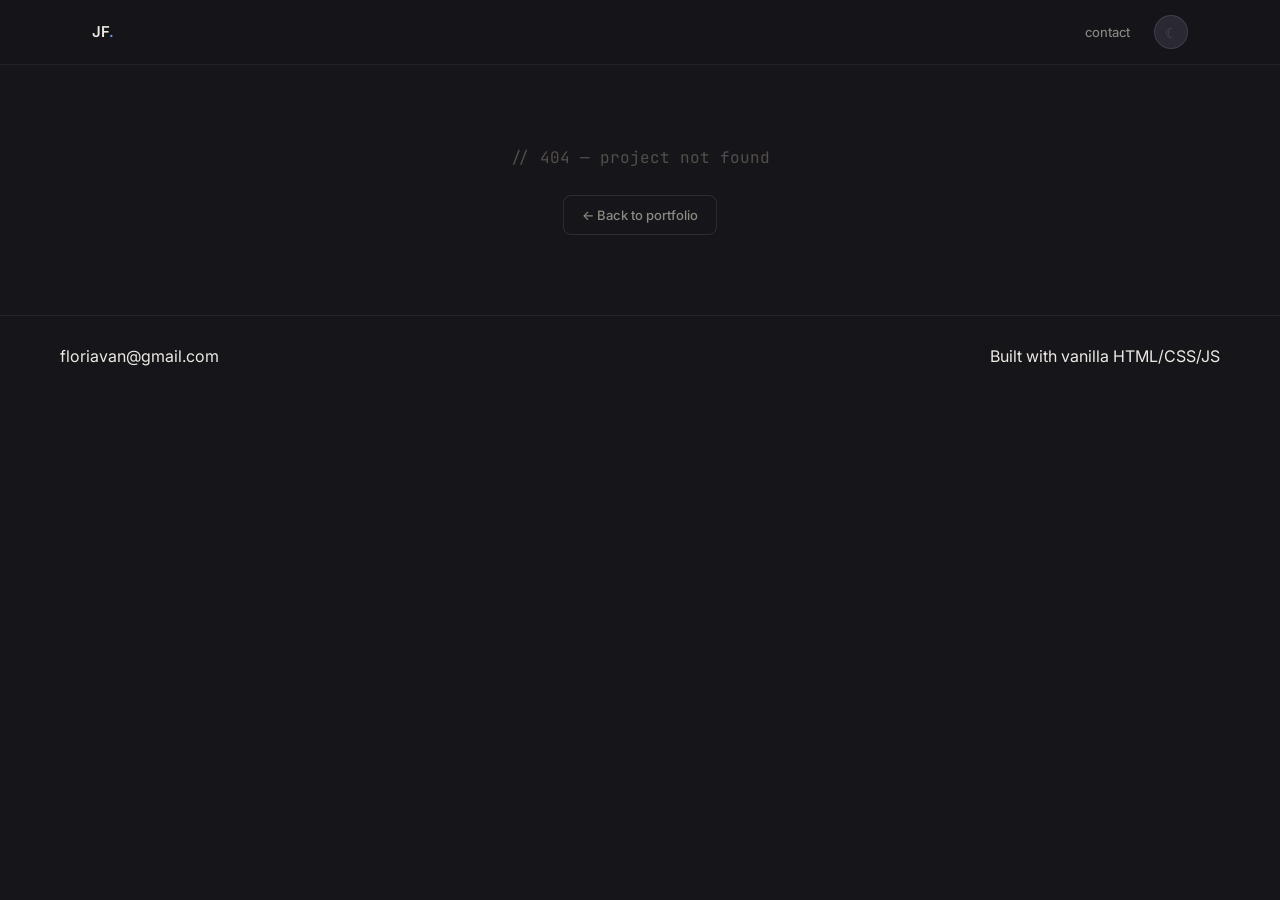
==== project.html @ 63c7fbb2 "Initial portfolio site" ====
<!DOCTYPE html>
<html lang="en" data-theme="dark">
<head>
  <meta charset="UTF-8" />
  <meta name="viewport" content="width=device-width, initial-scale=1.0" />
  <title>Project — Portfolio</title>
  <link rel="stylesheet" href="style.css" />
  <link rel="preconnect" href="https://fonts.googleapis.com" />
  <link href="https://fonts.googleapis.com/css2?family=Inter:wght@300;400;500;600&family=JetBrains+Mono:wght@400;500&display=swap" rel="stylesheet" />
</head>
<body>
  <header class="site-header">
    <div class="header-inner">
      <div class="logo">
        <a href="index.html" style="color:inherit;text-decoration:none">JF<span class="logo-dot">.</span></a>
      </div>
      <nav class="header-nav">
        <a href="mailto:floriavan@gmail.com" class="nav-link">contact</a>
        <button class="theme-toggle" id="themeToggle" aria-label="Toggle theme">
          <span class="theme-icon sun">&#9728;</span>
          <span class="theme-icon moon">&#9790;</span>
        </button>
      </nav>
    </div>
  </header>

  <main id="projectDetail">
    <!-- Injected by JS -->
  </main>

  <footer class="site-footer">
    <div class="footer-inner">
      <span class="footer-mono">floriavan@gmail.com</span>
      <span class="footer-copy">Built with vanilla HTML/CSS/JS</span>
    </div>
  </footer>

  <script src="data.js"></script>
  <script src="project.js"></script>
</body>
</html>
---- style.css ----
/* ── Variables ── */
:root {
  --bg: #f8f7f4;
  --bg-2: #f0ede8;
  --surface: #ffffff;
  --surface-2: #f4f2ee;
  --border: rgba(0,0,0,0.07);
  --border-strong: rgba(0,0,0,0.12);
  --text: #1a1814;
  --text-2: #6b6560;
  --text-3: #a8a39d;
  --accent: #1d4ed8;
  --accent-soft: #eff3ff;
  --tag-bg: rgba(29,78,216,0.07);
  --mono: 'JetBrains Mono', monospace;
  --sans: 'Inter', sans-serif;
  --radius: 16px;
  --radius-sm: 8px;
  --shadow: 0 1px 2px rgba(0,0,0,0.04), 0 4px 12px rgba(0,0,0,0.05);
  --shadow-hover: 0 8px 32px rgba(0,0,0,0.10);
  --transition: 0.22s cubic-bezier(0.4,0,0.2,1);
}

[data-theme="dark"] {
  --bg: #16151a;
  --bg-2: #1d1c22;
  --surface: #211f27;
  --surface-2: #2a2833;
  --border: rgba(255,255,255,0.06);
  --border-strong: rgba(255,255,255,0.1);
  --text: #ece9e3;
  --text-2: #8c8882;
  --text-3: #524f4a;
  --accent: #6b8cff;
  --accent-soft: rgba(107,140,255,0.1);
  --tag-bg: rgba(107,140,255,0.1);
  --shadow: 0 1px 2px rgba(0,0,0,0.2), 0 4px 16px rgba(0,0,0,0.25);
  --shadow-hover: 0 8px 40px rgba(0,0,0,0.4);
}

/* ── Reset ── */
*, *::before, *::after { box-sizing: border-box; margin: 0; padding: 0; }
html { font-size: 16px; scroll-behavior: smooth; }
body {
  font-family: var(--sans);
  background: var(--bg);
  color: var(--text);
  line-height: 1.6;
  min-height: 100vh;
  transition: background var(--transition), color var(--transition);
  -webkit-font-smoothing: antialiased;
}
a { color: inherit; text-decoration: none; }
button { cursor: pointer; border: none; background: none; font-family: inherit; }

/* ── Header ── */
.site-header {
  position: sticky;
  top: 0;
  z-index: 100;
  backdrop-filter: blur(20px);
  -webkit-backdrop-filter: blur(20px);
  background: color-mix(in srgb, var(--bg) 85%, transparent);
  border-bottom: 1px solid var(--border);
}
.header-inner {
  max-width: 1160px;
  margin: 0 auto;
  padding: 0 32px;
  height: 64px;
  display: flex;
  align-items: center;
  justify-content: space-between;
}
.logo {
  font-size: 15px;
  font-weight: 600;
  letter-spacing: -0.01em;
  color: var(--text);
}
.logo-dot { color: var(--accent); }
.header-nav { display: flex; align-items: center; gap: 24px; }
.nav-link {
  font-size: 13px;
  color: var(--text-2);
  transition: color var(--transition);
  font-weight: 450;
}
.nav-link:hover { color: var(--text); }

/* ── Theme toggle ── */
.theme-toggle {
  width: 34px;
  height: 34px;
  border-radius: 50%;
  border: 1px solid var(--border-strong);
  display: flex;
  align-items: center;
  justify-content: center;
  font-size: 14px;
  color: var(--text-3);
  background: var(--surface-2);
  transition: all var(--transition);
}
.theme-toggle:hover { color: var(--text); border-color: var(--text-3); }
[data-theme="dark"] .sun { display: none; }
[data-theme="light"] .moon { display: none; }

/* ── Hero ── */
.hero {
  padding: 96px 32px 72px;
}
.hero-inner { max-width: 1160px; margin: 0 auto; }
.hero-eyebrow {
  font-size: 12px;
  font-weight: 500;
  color: var(--text-3);
  letter-spacing: 0.08em;
  text-transform: uppercase;
  margin-bottom: 20px;
}
.hero-title {
  font-size: clamp(42px, 6vw, 80px);
  font-weight: 300;
  letter-spacing: -0.04em;
  line-height: 1.05;
  margin-bottom: 20px;
  color: var(--text);
}
.hero-title em {
  font-style: normal;
  color: var(--accent);
}
.hero-sub {
  font-size: 16px;
  color: var(--text-2);
  max-width: 480px;
  line-height: 1.65;
  font-weight: 400;
  margin-bottom: 56px;
}
.hero-stats {
  display: flex;
  align-items: flex-end;
  gap: 40px;
}
.stat { display: flex; flex-direction: column; gap: 3px; }
.stat-num {
  font-size: 26px;
  font-weight: 300;
  color: var(--text);
  letter-spacing: -0.03em;
  line-height: 1;
}
.stat-label {
  font-size: 11px;
  color: var(--text-3);
  text-transform: uppercase;
  letter-spacing: 0.07em;
  font-weight: 500;
}
.stat-divider {
  width: 1px;
  height: 28px;
  background: var(--border-strong);
  margin-bottom: 4px;
}

/* ── Filter bar ── */
.filter-bar {
  padding: 0 32px 40px;
}
.filter-inner {
  max-width: 1160px;
  margin: 0 auto;
  display: flex;
  gap: 6px;
  flex-wrap: wrap;
}
.filter-btn {
  padding: 6px 15px;
  border-radius: 100px;
  font-size: 12px;
  font-weight: 500;
  color: var(--text-2);
  border: 1px solid var(--border-strong);
  background: transparent;
  transition: all var(--transition);
  letter-spacing: 0.01em;
}
.filter-btn:hover { color: var(--text); border-color: var(--text-3); }
.filter-btn.active {
  background: var(--text);
  border-color: var(--text);
  color: var(--bg);
}

/* ── Project grid ── */
.grid-section {
  padding: 0 32px 96px;
}
.project-grid {
  max-width: 1160px;
  margin: 0 auto;
  display: grid;
  grid-template-columns: repeat(3, 1fr);
  gap: 16px;
}
@media (max-width: 960px) { .project-grid { grid-template-columns: repeat(2, 1fr); } }
@media (max-width: 600px) { .project-grid { grid-template-columns: 1fr; } }

/* ── Project card ── */
.card {
  background: var(--surface);
  border: 1px solid var(--border);
  border-radius: var(--radius);
  overflow: hidden;
  box-shadow: var(--shadow);
  transition: transform var(--transition), box-shadow var(--transition);
  cursor: pointer;
  display: flex;
  flex-direction: column;
}
.card:hover {
  transform: translateY(-3px);
  box-shadow: var(--shadow-hover);
}
.card-thumb {
  height: 172px;
  position: relative;
  overflow: hidden;
}
.card-thumb-bg {
  width: 100%;
  height: 100%;
  display: flex;
  align-items: center;
  justify-content: center;
}
.thumb-icon {
  font-size: 40px;
  opacity: 0.85;
}
.thumb-label {
  position: absolute;
  bottom: 12px;
  right: 14px;
  font-family: var(--mono);
  font-size: 10px;
  color: rgba(255,255,255,0.45);
  letter-spacing: 0.04em;
}
[data-theme="light"] .thumb-label { color: rgba(0,0,0,0.3); }

.card-body { padding: 22px; flex: 1; display: flex; flex-direction: column; gap: 9px; }
.card-meta { display: flex; align-items: center; gap: 8px; }
.card-type {
  font-size: 10px;
  font-weight: 600;
  color: var(--accent);
  text-transform: uppercase;
  letter-spacing: 0.08em;
}
.card-dot { width: 2px; height: 2px; border-radius: 50%; background: var(--text-3); }
.card-date { font-size: 11px; color: var(--text-3); }
.card-title {
  font-size: 16px;
  font-weight: 600;
  color: var(--text);
  line-height: 1.35;
  letter-spacing: -0.01em;
}
.card-desc {
  font-size: 13px;
  color: var(--text-2);
  line-height: 1.65;
  flex: 1;
}
.card-tags { display: flex; gap: 5px; flex-wrap: wrap; margin-top: 2px; }
.tag {
  padding: 3px 8px;
  border-radius: 5px;
  font-size: 10px;
  font-weight: 500;
  color: var(--accent);
  background: var(--tag-bg);
  letter-spacing: 0.02em;
}
.card-footer {
  padding: 14px 22px;
  border-top: 1px solid var(--border);
  display: flex;
  align-items: center;
  justify-content: space-between;
}
.card-links { display: flex; gap: 5px; }
.card-arrow {
  font-size: 14px;
  color: var(--text-3);
  transition: color var(--transition), transform var(--transition);
}
.card:hover .card-arrow { color: var(--text); transform: translateX(3px); }

/* ── Thumb palettes ── */
.thumb-blue   { background: linear-gradient(140deg, #1e3a8a 0%, #3b82f6 100%); }
.thumb-purple { background: linear-gradient(140deg, #2e1065 0%, #8b5cf6 100%); }
.thumb-teal   { background: linear-gradient(140deg, #134e4a 0%, #2dd4bf 100%); }
.thumb-green  { background: linear-gradient(140deg, #14532d 0%, #4ade80 100%); }
.thumb-rose   { background: linear-gradient(140deg, #4c0519 0%, #fb7185 100%); }
.thumb-amber  { background: linear-gradient(140deg, #451a03 0%, #f59e0b 100%); }
.thumb-slate  { background: linear-gradient(140deg, #0f172a 0%, #475569 100%); }
.thumb-indigo { background: linear-gradient(140deg, #1e1b4b 0%, #818cf8 100%); }

[data-theme="light"] .thumb-blue   { background: linear-gradient(140deg, #dbeafe 0%, #93c5fd 100%); }
[data-theme="light"] .thumb-purple { background: linear-gradient(140deg, #ede9fe 0%, #c4b5fd 100%); }
[data-theme="light"] .thumb-teal   { background: linear-gradient(140deg, #ccfbf1 0%, #5eead4 100%); }
[data-theme="light"] .thumb-green  { background: linear-gradient(140deg, #dcfce7 0%, #86efac 100%); }
[data-theme="light"] .thumb-rose   { background: linear-gradient(140deg, #ffe4e6 0%, #fda4af 100%); }
[data-theme="light"] .thumb-amber  { background: linear-gradient(140deg, #fef3c7 0%, #fcd34d 100%); }
[data-theme="light"] .thumb-slate  { background: linear-gradient(140deg, #f1f5f9 0%, #94a3b8 100%); }
[data-theme="light"] .thumb-indigo { background: linear-gradient(140deg, #e0e7ff 0%, #a5b4fc 100%); }

/* ── Footer ── */
.site-footer {
  border-top: 1px solid var(--border);
  padding: 28px 32px;
}
.footer-inner {
  max-width: 1160px;
  margin: 0 auto;
  display: flex;
  align-items: center;
  justify-content: space-between;
}
.footer-text { font-size: 12px; color: var(--text-3); }

/* ── Nav icon ── */
.nav-icon {
  display: flex;
  align-items: center;
  color: var(--text-3);
  transition: color var(--transition);
}
.nav-icon:hover { color: var(--text); }

/* ── About section ── */
.about-section {
  border-top: 1px solid var(--border);
  padding: 80px 32px 96px;
}
.about-inner {
  max-width: 1160px;
  margin: 0 auto;
  display: grid;
  grid-template-columns: 1fr 1fr;
  gap: 64px;
  align-items: start;
}
.section-label {
  font-size: 11px;
  font-weight: 600;
  color: var(--text-3);
  text-transform: uppercase;
  letter-spacing: 0.1em;
  margin-bottom: 20px;
}
.about-title {
  font-size: clamp(28px, 3.5vw, 44px);
  font-weight: 300;
  letter-spacing: -0.03em;
  line-height: 1.15;
  margin-bottom: 20px;
  color: var(--text);
}
.about-text {
  font-size: 14px;
  color: var(--text-2);
  line-height: 1.8;
  margin-bottom: 14px;
  max-width: 480px;
}
.contact-links {
  display: flex;
  gap: 10px;
  flex-wrap: wrap;
  margin-top: 28px;
}
.contact-chip {
  display: inline-flex;
  align-items: center;
  gap: 7px;
  padding: 8px 14px;
  border-radius: 100px;
  border: 1px solid var(--border-strong);
  font-size: 12px;
  font-weight: 500;
  color: var(--text-2);
  background: var(--surface);
  transition: all var(--transition);
}
.contact-chip:hover {
  border-color: var(--accent);
  color: var(--accent);
  background: var(--accent-soft);
}

/* ── Stack panel ── */
.stack-panel { display: flex; flex-direction: column; gap: 28px; }
.stack-group { display: flex; flex-direction: column; gap: 10px; }
.stack-group-label {
  font-size: 12px;
  font-weight: 500;
  color: var(--text-3);
}
.stack-tags { display: flex; flex-wrap: wrap; gap: 6px; }
.stag {
  padding: 5px 11px;
  border-radius: 6px;
  font-size: 12px;
  font-weight: 450;
  color: var(--text-2);
  background: var(--surface-2);
  border: 1px solid var(--border);
  transition: all var(--transition);
}
.stag:hover {
  color: var(--accent);
  border-color: var(--accent);
  background: var(--accent-soft);
}
.stag-cert {
  color: var(--text);
  border-color: var(--border-strong);
  font-weight: 500;
}
.stag-cert::before {
  content: '✦ ';
  font-size: 9px;
  color: var(--accent);
}

@media (max-width: 768px) {
  .about-inner { grid-template-columns: 1fr; gap: 40px; }
  .about-section { padding: 56px 20px 64px; }
}

/* ── Detail page ── */
.detail-hero {
  padding: 72px 32px 48px;
  border-bottom: 1px solid var(--border);
}
.detail-hero-inner { max-width: 880px; margin: 0 auto; }
.back-link {
  display: inline-flex;
  align-items: center;
  gap: 6px;
  font-size: 12px;
  font-weight: 500;
  color: var(--text-3);
  margin-bottom: 36px;
  transition: color var(--transition);
  letter-spacing: 0.01em;
}
.back-link:hover { color: var(--text); }
.detail-type {
  font-size: 11px;
  font-weight: 600;
  color: var(--accent);
  text-transform: uppercase;
  letter-spacing: 0.1em;
  margin-bottom: 14px;
}
.detail-title {
  font-size: clamp(30px, 4vw, 52px);
  font-weight: 300;
  letter-spacing: -0.03em;
  line-height: 1.1;
  margin-bottom: 18px;
  color: var(--text);
}
.detail-desc {
  font-size: 16px;
  color: var(--text-2);
  max-width: 640px;
  line-height: 1.7;
  margin-bottom: 32px;
}
.detail-actions { display: flex; gap: 10px; flex-wrap: wrap; }
.btn {
  display: inline-flex;
  align-items: center;
  gap: 6px;
  padding: 9px 18px;
  border-radius: var(--radius-sm);
  font-size: 13px;
  font-weight: 500;
  transition: all var(--transition);
}
.btn-primary {
  background: var(--text);
  color: var(--bg);
  border: 1px solid var(--text);
}
.btn-primary:hover { opacity: 0.82; }
.btn-ghost {
  background: transparent;
  color: var(--text-2);
  border: 1px solid var(--border-strong);
}
.btn-ghost:hover { border-color: var(--text-3); color: var(--text); }

.detail-content { padding: 52px 32px 96px; }
.detail-content-inner {
  max-width: 880px;
  margin: 0 auto;
  display: grid;
  grid-template-columns: 1fr 260px;
  gap: 48px;
}
.detail-main h2 {
  font-size: 13px;
  font-weight: 600;
  color: var(--text-3);
  text-transform: uppercase;
  letter-spacing: 0.08em;
  margin-bottom: 14px;
  margin-top: 36px;
}
.detail-main h2:first-child { margin-top: 0; }
.detail-main p {
  font-size: 14px;
  color: var(--text-2);
  line-height: 1.8;
  margin-bottom: 16px;
}
.detail-main ul { list-style: none; padding: 0; margin-bottom: 16px; }
.detail-main ul li {
  font-size: 14px;
  color: var(--text-2);
  padding: 7px 0 7px 18px;
  position: relative;
  line-height: 1.7;
  border-bottom: 1px solid var(--border);
}
.detail-main ul li:last-child { border-bottom: none; }
.detail-main ul li::before {
  content: '';
  position: absolute;
  left: 0;
  top: 17px;
  width: 5px;
  height: 1px;
  background: var(--accent);
}

.detail-sidebar { display: flex; flex-direction: column; gap: 16px; }
.sidebar-card {
  background: var(--surface);
  border: 1px solid var(--border);
  border-radius: var(--radius-sm);
  padding: 20px;
}
.sidebar-card h3 {
  font-size: 10px;
  font-weight: 600;
  color: var(--text-3);
  text-transform: uppercase;
  letter-spacing: 0.1em;
  margin-bottom: 14px;
}
.tech-list { display: flex; flex-wrap: wrap; gap: 5px; }
.metric-row {
  display: flex;
  justify-content: space-between;
  align-items: center;
  padding: 8px 0;
  border-bottom: 1px solid var(--border);
  font-size: 13px;
}
.metric-row:last-child { border-bottom: none; }
.metric-key { color: var(--text-3); font-size: 12px; }
.metric-val { color: var(--text); font-weight: 500; font-size: 13px; }

/* ── Responsive ── */
@media (max-width: 768px) {
  .hero { padding: 56px 20px 48px; }
  .filter-bar { padding: 0 20px 28px; }
  .grid-section { padding: 0 20px 64px; }
  .detail-hero { padding: 48px 20px 36px; }
  .detail-content { padding: 36px 20px 64px; }
  .detail-content-inner { grid-template-columns: 1fr; }
  .detail-sidebar { order: -1; flex-direction: row; flex-wrap: wrap; }
  .sidebar-card { flex: 1; min-width: 200px; }
  .header-inner { padding: 0 20px; }
}

/* ── Animations ── */
@keyframes fadeUp {
  from { opacity: 0; transform: translateY(12px); }
  to   { opacity: 1; transform: translateY(0); }
}
.card {
  animation: fadeUp 0.35s ease both;
}
.card:nth-child(1) { animation-delay: 0.04s; }
.card:nth-child(2) { animation-delay: 0.08s; }
.card:nth-child(3) { animation-delay: 0.12s; }
.card:nth-child(4) { animation-delay: 0.16s; }
.card:nth-child(5) { animation-delay: 0.20s; }
.card:nth-child(6) { animation-delay: 0.24s; }
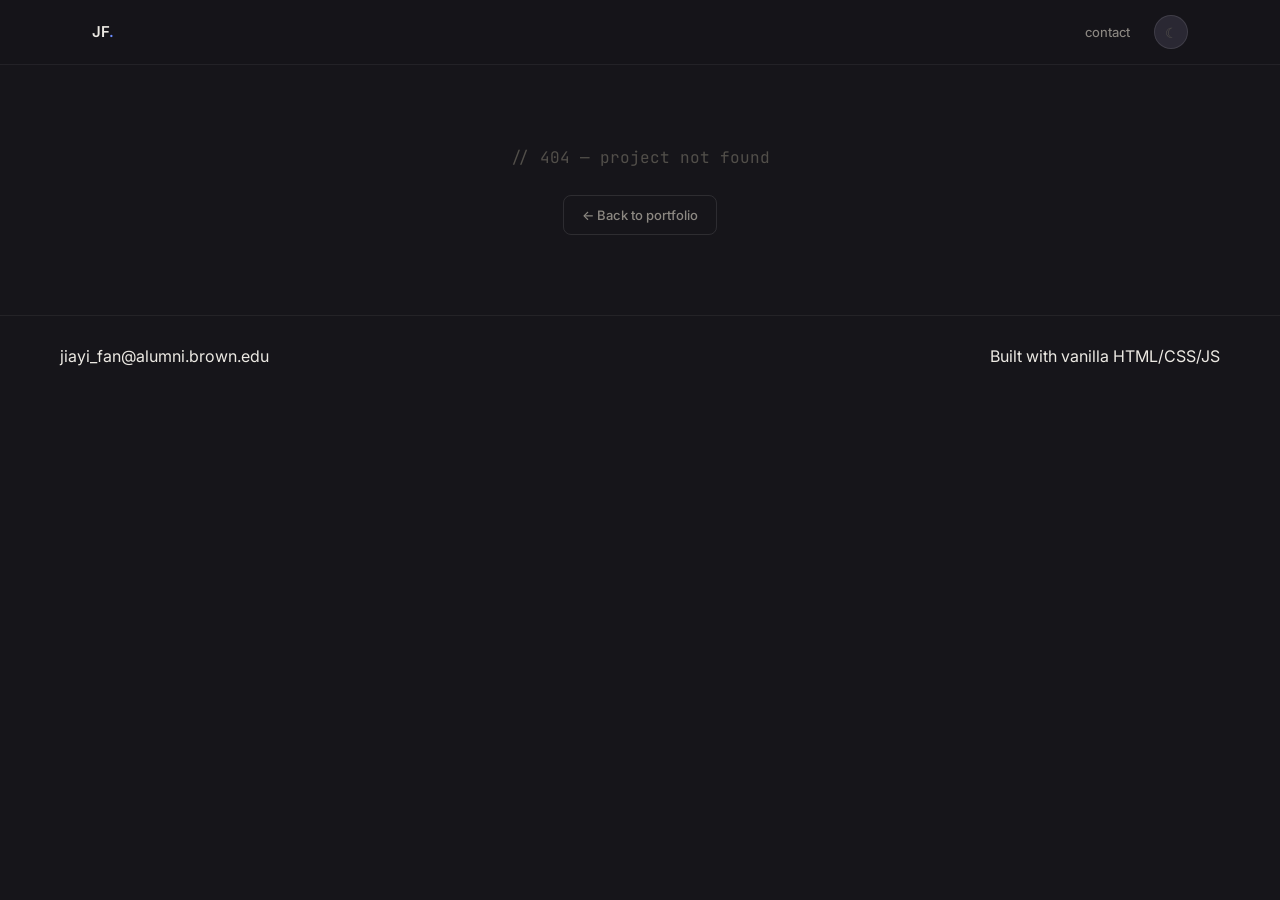
==== commit c6c66d78: "Update contact: Brown email, add LinkedIn" ====
--- a/project.html
+++ b/project.html
@@ -15,7 +15,7 @@
         <a href="index.html" style="color:inherit;text-decoration:none">JF<span class="logo-dot">.</span></a>
       </div>
       <nav class="header-nav">
-        <a href="mailto:floriavan@gmail.com" class="nav-link">contact</a>
+        <a href="mailto:jiayi_fan@alumni.brown.edu" class="nav-link">contact</a>
         <button class="theme-toggle" id="themeToggle" aria-label="Toggle theme">
           <span class="theme-icon sun">&#9728;</span>
           <span class="theme-icon moon">&#9790;</span>
@@ -30,7 +30,7 @@
 
   <footer class="site-footer">
     <div class="footer-inner">
-      <span class="footer-mono">floriavan@gmail.com</span>
+      <span class="footer-mono">jiayi_fan@alumni.brown.edu</span>
       <span class="footer-copy">Built with vanilla HTML/CSS/JS</span>
     </div>
   </footer>
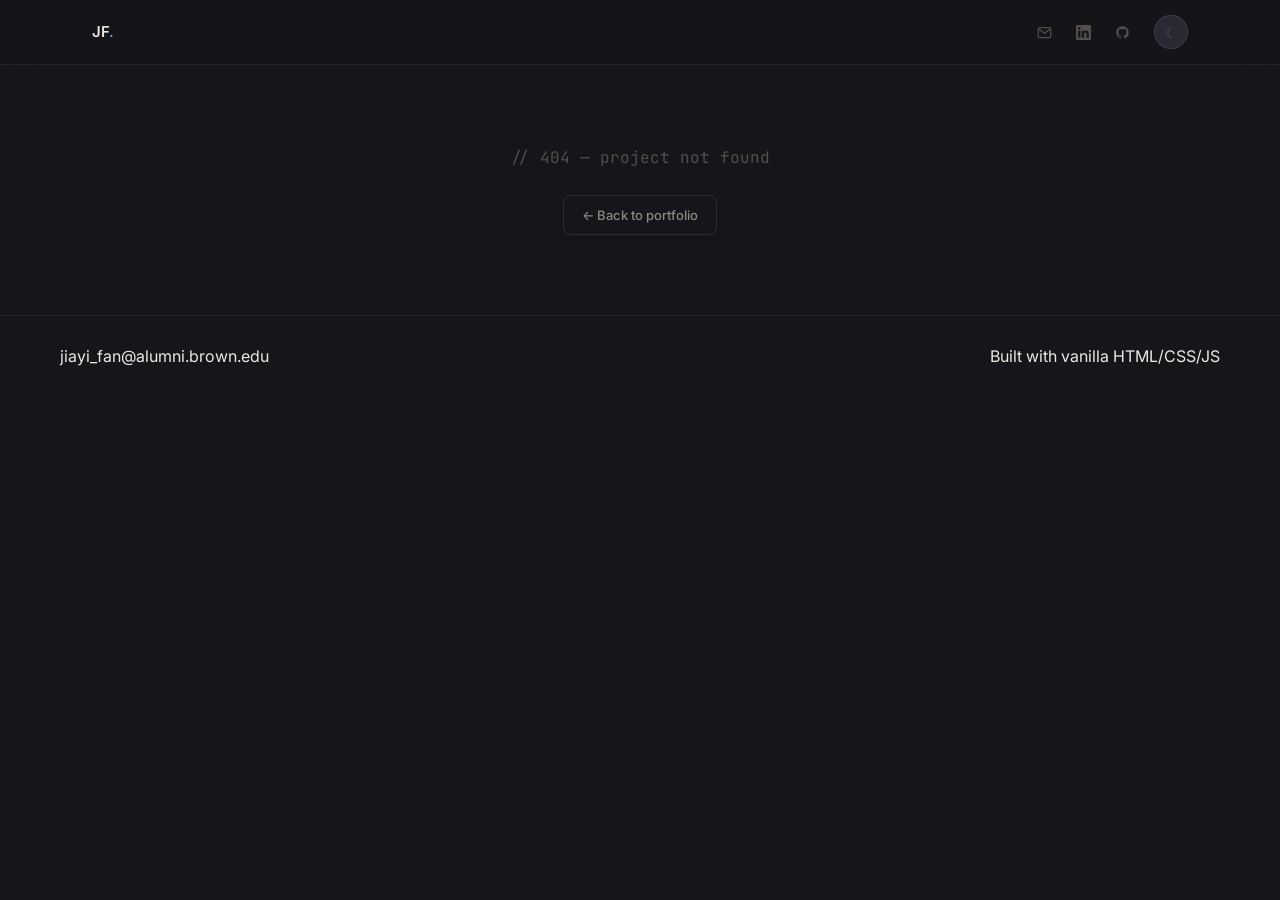
==== commit 3ddaa892: "Move contacts to header, remove project count stat" ====
--- a/project.html
+++ b/project.html
@@ -15,7 +15,15 @@
         <a href="index.html" style="color:inherit;text-decoration:none">JF<span class="logo-dot">.</span></a>
       </div>
       <nav class="header-nav">
-        <a href="mailto:jiayi_fan@alumni.brown.edu" class="nav-link">contact</a>
+        <a href="mailto:jiayi_fan@alumni.brown.edu" class="nav-link nav-icon" aria-label="Email">
+          <svg width="15" height="15" viewBox="0 0 24 24" fill="none" stroke="currentColor" stroke-width="2"><path d="M4 4h16c1.1 0 2 .9 2 2v12c0 1.1-.9 2-2 2H4c-1.1 0-2-.9-2-2V6c0-1.1.9-2 2-2z"/><polyline points="22,6 12,13 2,6"/></svg>
+        </a>
+        <a href="https://www.linkedin.com/in/jiayifan26/" target="_blank" class="nav-link nav-icon" aria-label="LinkedIn">
+          <svg width="15" height="15" viewBox="0 0 24 24" fill="currentColor"><path d="M20.447 20.452h-3.554v-5.569c0-1.328-.027-3.037-1.852-3.037-1.853 0-2.136 1.445-2.136 2.939v5.667H9.351V9h3.414v1.561h.046c.477-.9 1.637-1.85 3.37-1.85 3.601 0 4.267 2.37 4.267 5.455v6.286zM5.337 7.433a2.062 2.062 0 01-2.063-2.065 2.064 2.064 0 112.063 2.065zm1.782 13.019H3.555V9h3.564v11.452zM22.225 0H1.771C.792 0 0 .774 0 1.729v20.542C0 23.227.792 24 1.771 24h20.451C23.2 24 24 23.227 24 22.271V1.729C24 .774 23.2 0 22.222 0h.003z"/></svg>
+        </a>
+        <a href="https://github.com/jfan4926" target="_blank" class="nav-link nav-icon" aria-label="GitHub">
+          <svg width="15" height="15" viewBox="0 0 24 24" fill="currentColor"><path d="M12 2C6.477 2 2 6.484 2 12.017c0 4.425 2.865 8.18 6.839 9.504.5.092.682-.217.682-.483 0-.237-.008-.868-.013-1.703-2.782.605-3.369-1.343-3.369-1.343-.454-1.158-1.11-1.466-1.11-1.466-.908-.62.069-.608.069-.608 1.003.07 1.531 1.032 1.531 1.032.892 1.53 2.341 1.088 2.91.832.092-.647.35-1.088.636-1.338-2.22-.253-4.555-1.113-4.555-4.951 0-1.093.39-1.988 1.029-2.688-.103-.253-.446-1.272.098-2.65 0 0 .84-.27 2.75 1.026A9.564 9.564 0 0112 6.844c.85.004 1.705.115 2.504.337 1.909-1.296 2.747-1.027 2.747-1.027.546 1.379.202 2.398.1 2.651.64.7 1.028 1.595 1.028 2.688 0 3.848-2.339 4.695-4.566 4.943.359.309.678.92.678 1.855 0 1.338-.012 2.419-.012 2.747 0 .268.18.58.688.482A10.019 10.019 0 0022 12.017C22 6.484 17.522 2 12 2z"/></svg>
+        </a>
         <button class="theme-toggle" id="themeToggle" aria-label="Toggle theme">
           <span class="theme-icon sun">&#9728;</span>
           <span class="theme-icon moon">&#9790;</span>
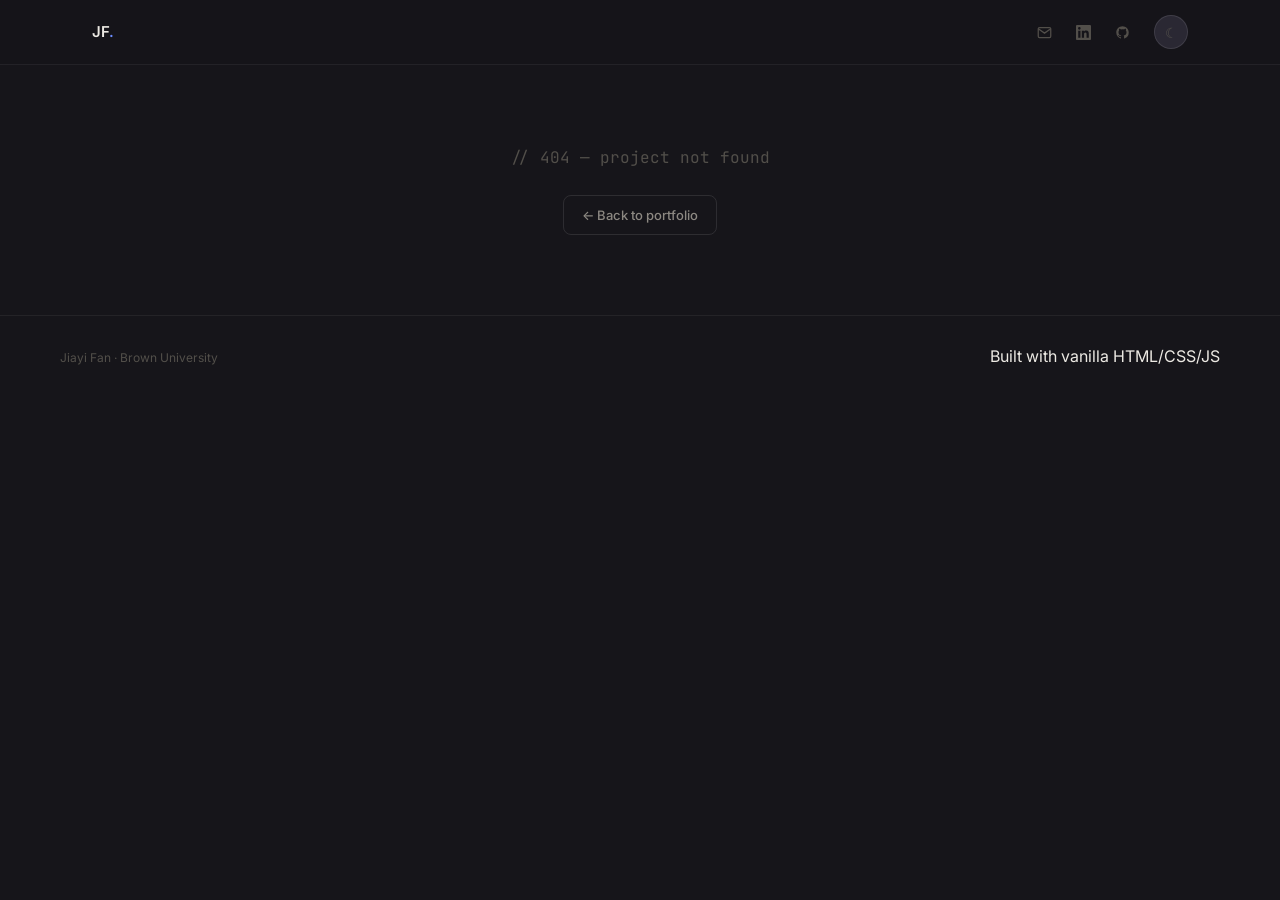
==== commit 29609588: "Hide email text, update About bio from LinkedIn" ====
--- a/project.html
+++ b/project.html
@@ -38,7 +38,7 @@
 
   <footer class="site-footer">
     <div class="footer-inner">
-      <span class="footer-mono">jiayi_fan@alumni.brown.edu</span>
+      <span class="footer-text">Jiayi Fan · Brown University</span>
       <span class="footer-copy">Built with vanilla HTML/CSS/JS</span>
     </div>
   </footer>
--- a/style.css
+++ b/style.css
@@ -428,11 +428,24 @@
   border-color: var(--accent);
   background: var(--accent-soft);
 }
+/* per-group tints */
+[data-group="lang"]  .stag { background: rgba(99,102,241,0.07);  border-color: rgba(99,102,241,0.18);  color: #6366f1; }
+[data-group="data"]  .stag { background: rgba(14,165,233,0.07);  border-color: rgba(14,165,233,0.18);  color: #0ea5e9; }
+[data-group="ml"]    .stag { background: rgba(16,185,129,0.07);  border-color: rgba(16,185,129,0.18);  color: #10b981; }
+[data-group="infra"] .stag { background: rgba(245,158,11,0.07);  border-color: rgba(245,158,11,0.18);  color: #d97706; }
+
+[data-theme="dark"] [data-group="lang"]  .stag { background: rgba(99,102,241,0.12);  border-color: rgba(99,102,241,0.25); }
+[data-theme="dark"] [data-group="data"]  .stag { background: rgba(14,165,233,0.12);  border-color: rgba(14,165,233,0.25); }
+[data-theme="dark"] [data-group="ml"]    .stag { background: rgba(16,185,129,0.12);  border-color: rgba(16,185,129,0.25); }
+[data-theme="dark"] [data-group="infra"] .stag { background: rgba(245,158,11,0.12);  border-color: rgba(245,158,11,0.25); }
+
 .stag-cert {
   color: var(--text);
   border-color: var(--border-strong);
   font-weight: 500;
-}
+  text-decoration: none;
+}
+.stag-cert:hover { opacity: 0.8; }
 .stag-cert::before {
   content: '✦ ';
   font-size: 9px;
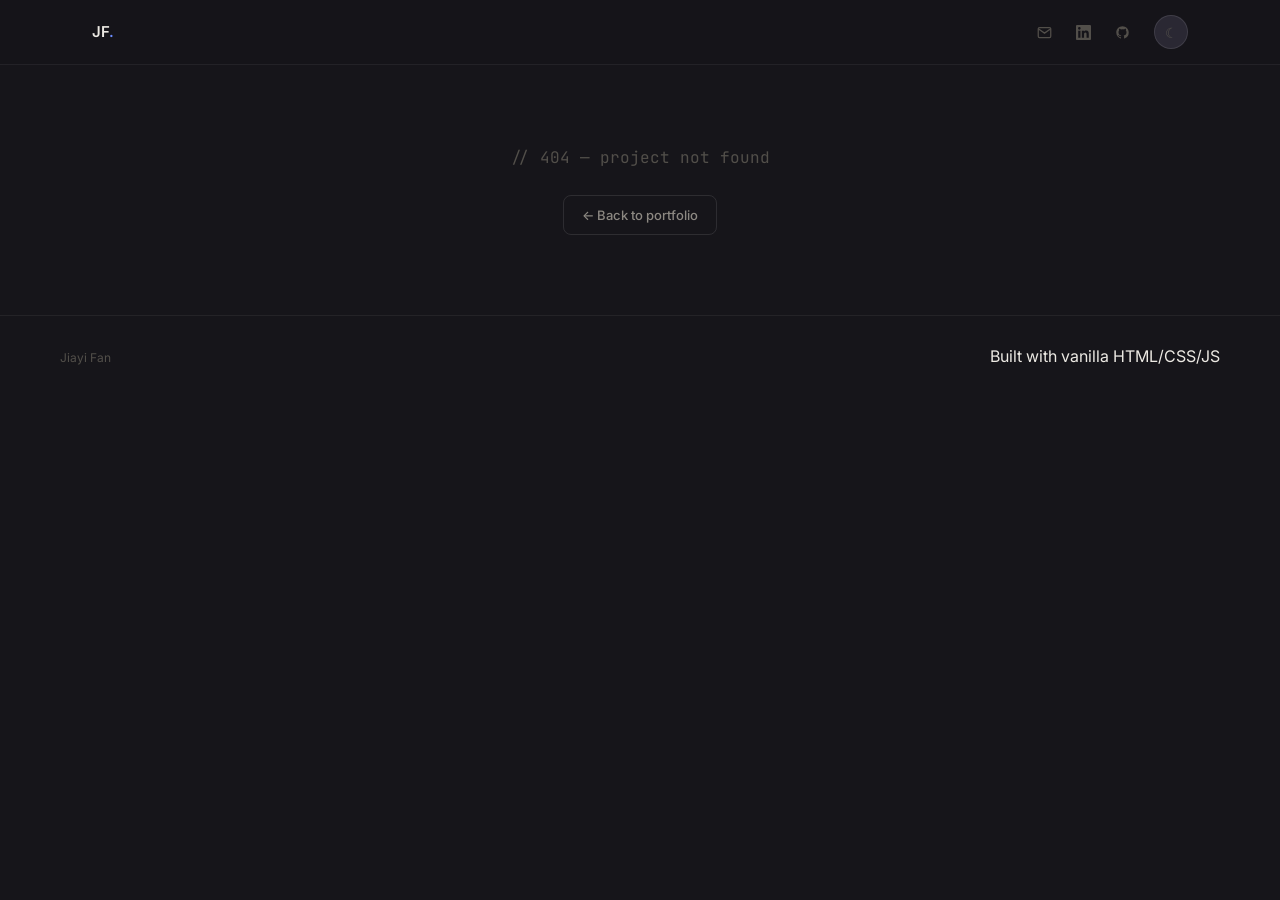
==== commit bc767e32: "Remove Brown University from footer" ====
--- a/project.html
+++ b/project.html
@@ -38,7 +38,7 @@
 
   <footer class="site-footer">
     <div class="footer-inner">
-      <span class="footer-text">Jiayi Fan · Brown University</span>
+      <span class="footer-text">Jiayi Fan</span>
       <span class="footer-copy">Built with vanilla HTML/CSS/JS</span>
     </div>
   </footer>
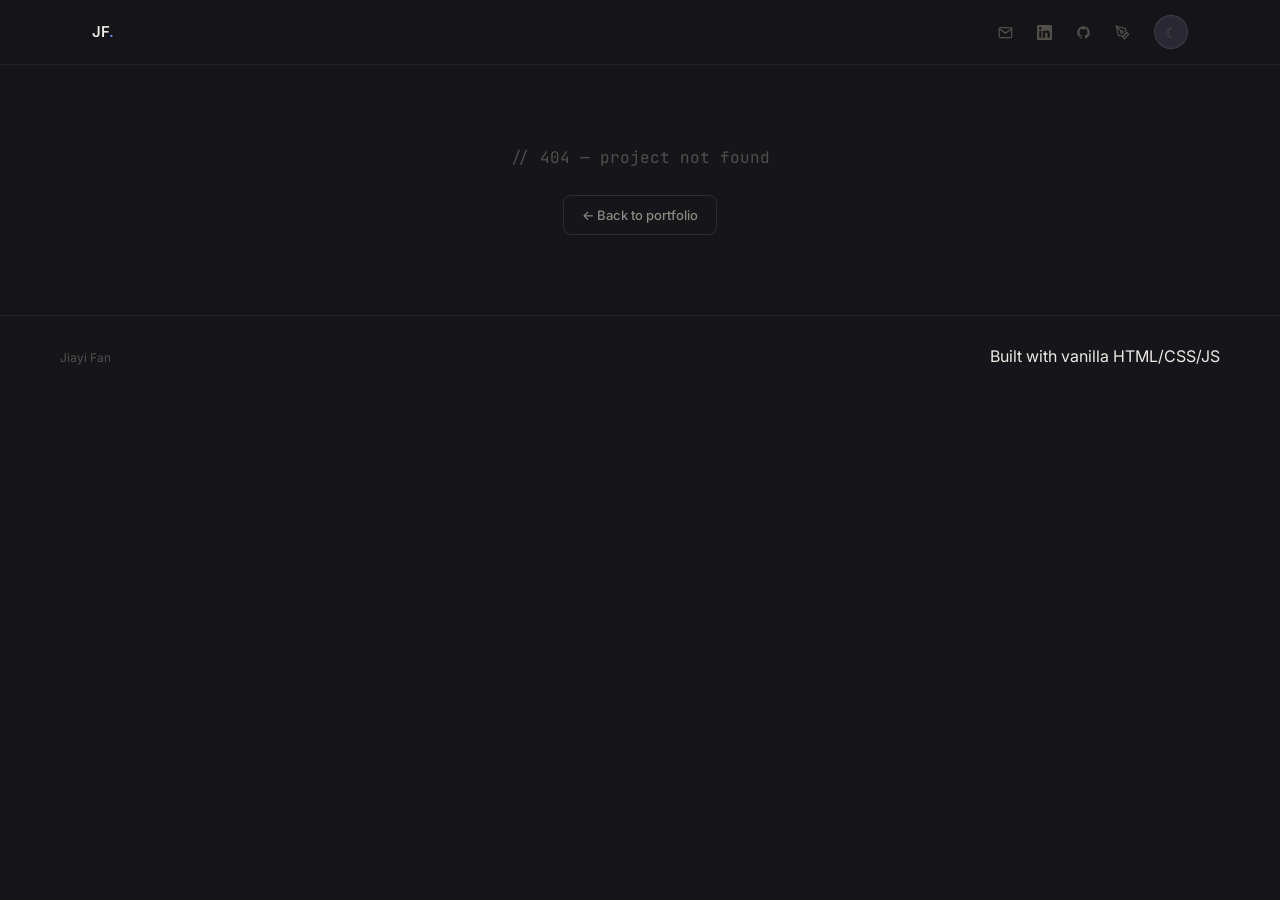
==== commit c35a1f3f: "Add blog link to header nav" ====
--- a/project.html
+++ b/project.html
@@ -24,6 +24,9 @@
         <a href="https://github.com/jfan4926" target="_blank" class="nav-link nav-icon" aria-label="GitHub">
           <svg width="15" height="15" viewBox="0 0 24 24" fill="currentColor"><path d="M12 2C6.477 2 2 6.484 2 12.017c0 4.425 2.865 8.18 6.839 9.504.5.092.682-.217.682-.483 0-.237-.008-.868-.013-1.703-2.782.605-3.369-1.343-3.369-1.343-.454-1.158-1.11-1.466-1.11-1.466-.908-.62.069-.608.069-.608 1.003.07 1.531 1.032 1.531 1.032.892 1.53 2.341 1.088 2.91.832.092-.647.35-1.088.636-1.338-2.22-.253-4.555-1.113-4.555-4.951 0-1.093.39-1.988 1.029-2.688-.103-.253-.446-1.272.098-2.65 0 0 .84-.27 2.75 1.026A9.564 9.564 0 0112 6.844c.85.004 1.705.115 2.504.337 1.909-1.296 2.747-1.027 2.747-1.027.546 1.379.202 2.398.1 2.651.64.7 1.028 1.595 1.028 2.688 0 3.848-2.339 4.695-4.566 4.943.359.309.678.92.678 1.855 0 1.338-.012 2.419-.012 2.747 0 .268.18.58.688.482A10.019 10.019 0 0022 12.017C22 6.484 17.522 2 12 2z"/></svg>
         </a>
+        <a href="https://theparnassus.xyz/" target="_blank" class="nav-link nav-icon" aria-label="Blog">
+          <svg width="15" height="15" viewBox="0 0 24 24" fill="none" stroke="currentColor" stroke-width="2" stroke-linecap="round" stroke-linejoin="round"><path d="M12 19l7-7 3 3-7 7-3-3z"/><path d="M18 13l-1.5-7.5L2 2l3.5 14.5L13 18l5-5z"/><path d="M2 2l7.586 7.586"/><circle cx="11" cy="11" r="2"/></svg>
+        </a>
         <button class="theme-toggle" id="themeToggle" aria-label="Toggle theme">
           <span class="theme-icon sun">&#9728;</span>
           <span class="theme-icon moon">&#9790;</span>
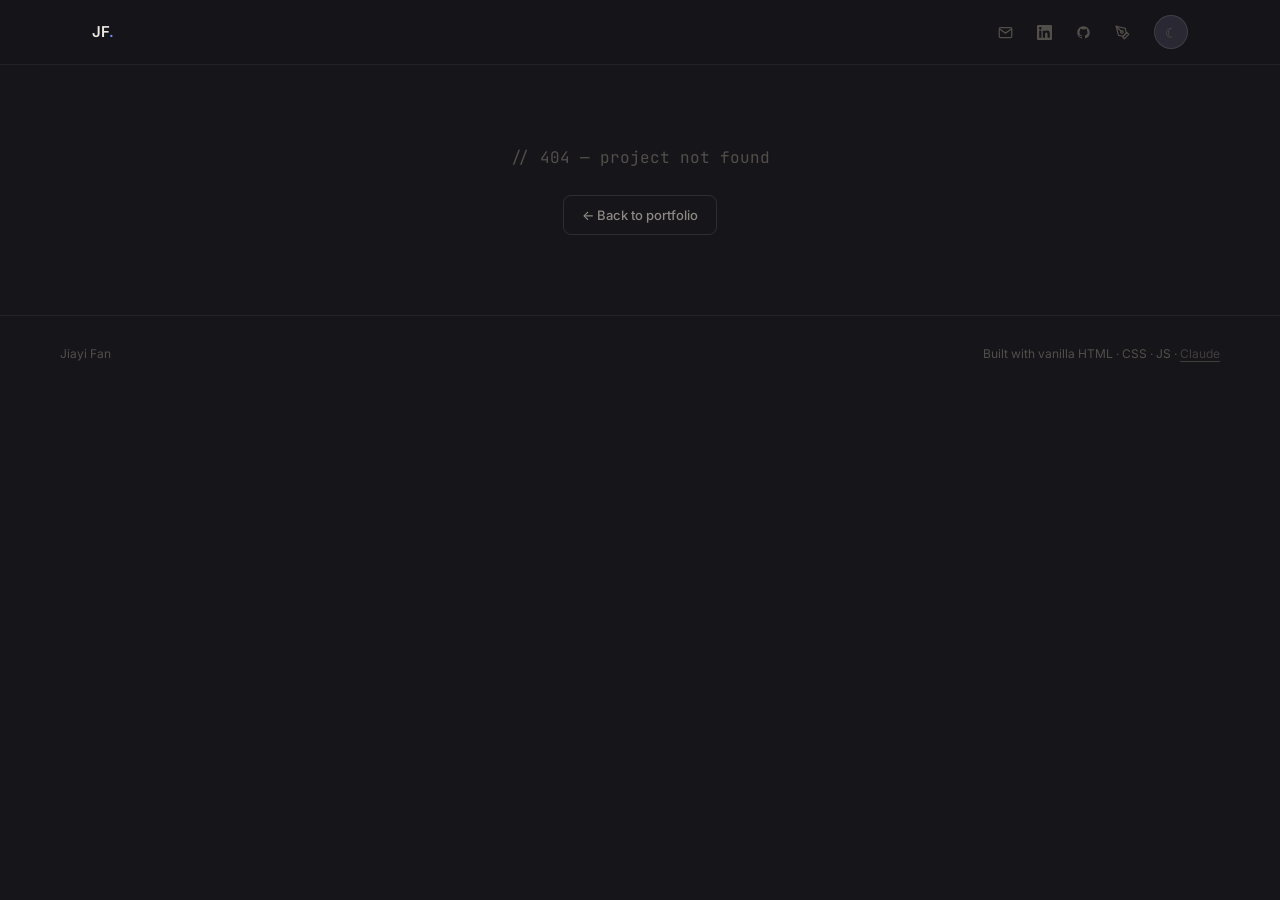
==== commit 40c29026: "Fix footer class on detail page" ====
--- a/project.html
+++ b/project.html
@@ -42,7 +42,7 @@
   <footer class="site-footer">
     <div class="footer-inner">
       <span class="footer-text">Jiayi Fan</span>
-      <span class="footer-copy">Built with vanilla HTML/CSS/JS</span>
+      <span class="footer-text">Built with vanilla HTML · CSS · JS · <a href="https://claude.ai" target="_blank" style="color:inherit;text-decoration:underline;text-underline-offset:3px;opacity:0.7">Claude</a></span>
     </div>
   </footer>
 
--- a/style.css
+++ b/style.css
@@ -111,6 +111,59 @@
   padding: 96px 32px 72px;
 }
 .hero-inner { max-width: 1160px; margin: 0 auto; }
+.hero-top {
+  display: flex;
+  align-items: center;
+  gap: 16px;
+  margin-bottom: 20px;
+}
+.hero-top .hero-eyebrow { margin-bottom: 0; }
+
+.available-badge {
+  display: inline-flex;
+  align-items: center;
+  gap: 7px;
+  padding: 5px 12px;
+  border-radius: 100px;
+  font-size: 11px;
+  font-weight: 500;
+  color: #16a34a;
+  background: rgba(22,163,74,0.08);
+  border: 1px solid rgba(22,163,74,0.2);
+  letter-spacing: 0.02em;
+}
+[data-theme="dark"] .available-badge {
+  color: #4ade80;
+  background: rgba(74,222,128,0.08);
+  border-color: rgba(74,222,128,0.2);
+}
+.badge-dot {
+  width: 6px;
+  height: 6px;
+  border-radius: 50%;
+  background: #16a34a;
+  animation: pulse 2s ease infinite;
+}
+[data-theme="dark"] .badge-dot { background: #4ade80; }
+@keyframes pulse {
+  0%, 100% { opacity: 1; transform: scale(1); }
+  50%       { opacity: 0.5; transform: scale(0.75); }
+}
+
+.gradient-text {
+  font-style: normal;
+  background: linear-gradient(90deg, var(--accent) 0%, #a78bfa 50%, var(--accent) 100%);
+  background-size: 200% auto;
+  -webkit-background-clip: text;
+  -webkit-text-fill-color: transparent;
+  background-clip: text;
+  animation: shimmer 4s linear infinite;
+}
+@keyframes shimmer {
+  from { background-position: 0% center; }
+  to   { background-position: 200% center; }
+}
+
 .hero-eyebrow {
   font-size: 12px;
   font-weight: 500;
@@ -236,6 +289,19 @@
   display: flex;
   align-items: center;
   justify-content: center;
+  position: relative;
+  overflow: hidden;
+}
+.card-thumb-bg img {
+  width: 100%;
+  height: 100%;
+  object-fit: cover;
+  object-position: top;
+  display: block;
+  transition: transform 0.4s ease;
+}
+.card:hover .card-thumb-bg img {
+  transform: scale(1.03);
 }
 .thumb-icon {
   font-size: 40px;
@@ -243,14 +309,20 @@
 }
 .thumb-label {
   position: absolute;
-  bottom: 12px;
-  right: 14px;
+  bottom: 10px;
+  right: 10px;
   font-family: var(--mono);
   font-size: 10px;
-  color: rgba(255,255,255,0.45);
+  color: var(--text-2);
   letter-spacing: 0.04em;
-}
-[data-theme="light"] .thumb-label { color: rgba(0,0,0,0.3); }
+  z-index: 1;
+  padding: 3px 8px;
+  border-radius: 4px;
+  background: color-mix(in srgb, var(--surface) 70%, transparent);
+  backdrop-filter: blur(8px);
+  -webkit-backdrop-filter: blur(8px);
+  border: 1px solid var(--border);
+}
 
 .card-body { padding: 22px; flex: 1; display: flex; flex-direction: column; gap: 9px; }
 .card-meta { display: flex; align-items: center; gap: 8px; }
@@ -564,6 +636,24 @@
   width: 5px;
   height: 1px;
   background: var(--accent);
+}
+
+.detail-figure {
+  margin-top: 20px;
+  border: 1px solid var(--border);
+  border-radius: var(--radius-sm);
+  overflow: hidden;
+}
+.detail-figure img {
+  width: 100%;
+  display: block;
+}
+.detail-figure figcaption {
+  padding: 10px 14px;
+  font-size: 12px;
+  color: var(--text-3);
+  background: var(--surface-2);
+  border-top: 1px solid var(--border);
 }
 
 .detail-sidebar { display: flex; flex-direction: column; gap: 16px; }
